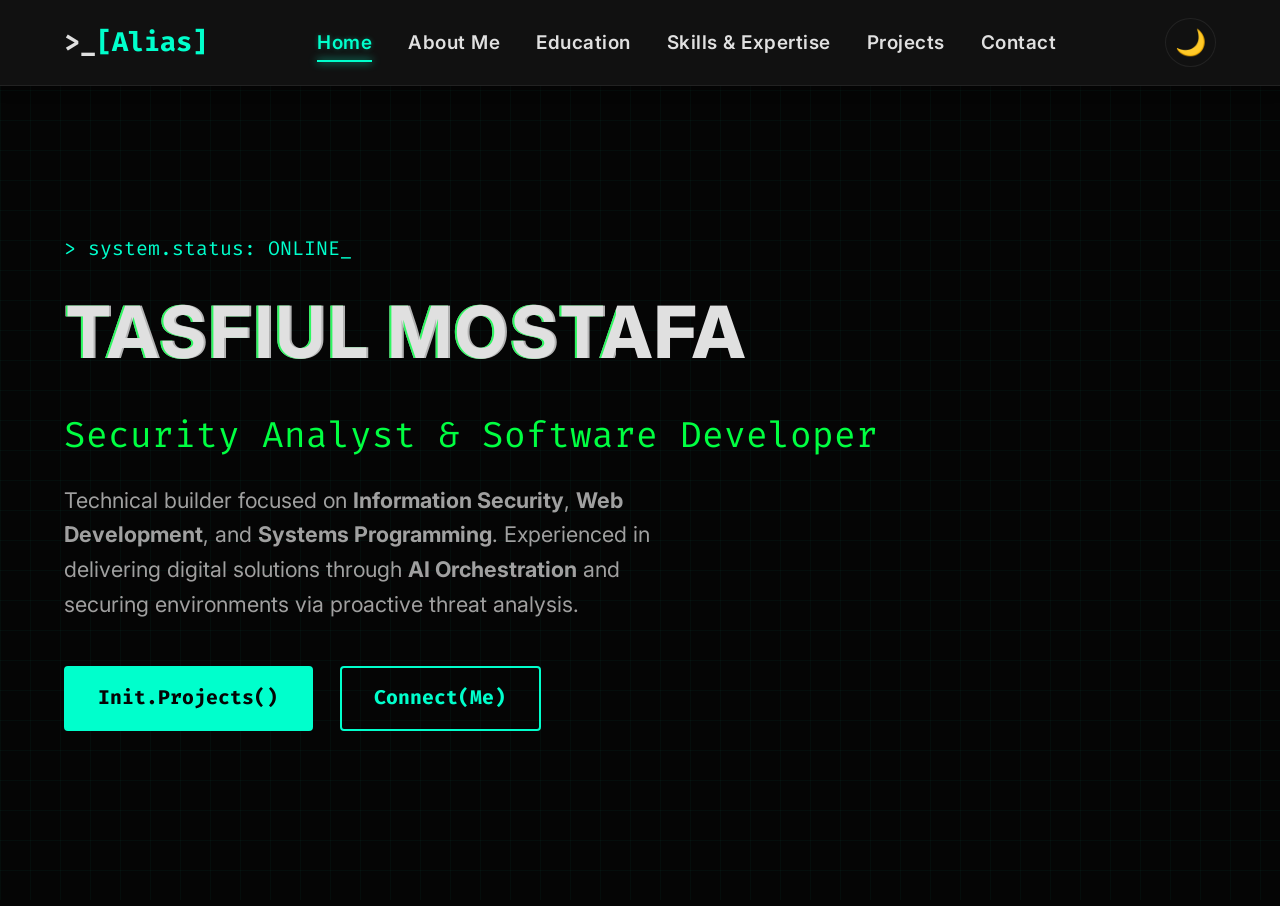
==== index.html @ ad404eb0 "CyberSec Portfolio" ====
<!DOCTYPE html>
<html lang="en">

<head>
  <meta charset="UTF-8">
  <meta name="viewport" content="width=device-width, initial-scale=1.0">
  <title>Portfolio | Home</title>

  <!-- SEO Best Practices -->
  <meta name="description" content="Cyber Security Specialist and Developer Portfolio">

  <link rel="stylesheet" href="css/style.css">
  <script src="js/main.js" defer></script>
</head>

<body>
  <!-- Navbar Placeholder injected via JS -->
  <div id="navbar-placeholder"></div>

  <main>
    <section class="hero">
      <p class="status mono-text">&gt; system.status: <span class="typewrite" data-wait="2000"
          data-words='["ONLINE", "SECURE", "READY"]'></span><span class="cursor">_</span></p>

      <!-- Placeholder name -->
      <h1 class="glitch" data-text="Tasfiul Mostafa">Tasfiul Mostafa</h1>

      <h2>Security Analyst & Software Developer</h2>

      <p>Technical builder focused on <strong>Information Security</strong>,
        <strong>Web Development</strong>, and <strong>Systems Programming</strong>.
        Experienced in delivering digital solutions through <strong>AI Orchestration</strong>
        and securing environments via proactive threat analysis.
      </p>

      <div class="cta-group">
        <a href="projects.html" class="btn btn-primary" id="btn-projects">Init.Projects()</a>
        <a href="contact.html" class="btn btn-outline" id="btn-contact">Connect(Me)</a>
      </div>
    </section>
  </main>

  <style>
    /* Blinking cursor for typewriter effect */
    .cursor {
      display: inline-block;
      width: 10px;
      animation: blink 0.75s step-end infinite;
      color: var(--primary-color);
    }

    @keyframes blink {

      from,
      to {
        opacity: 1;
      }

      50% {
        opacity: 0;
      }
    }
  </style>
</body>

</html>
---- css/style.css ----
@import url('https://fonts.googleapis.com/css2?family=Fira+Code:wght@400;700&family=Inter:wght@300;400;600;800&display=swap');

:root {
  --bg-color: #050505;
  --text-color: #e0e0e0;
  --muted-color: #a0a0a0;
  --btn-text: #050505;
  --primary-color: #00ffcc;
  /* Cyan */
  --secondary-color: #00ff41;
  /* Green */
  --secondary-bg: #111111;
  --border-color: #222222;
  --font-main: 'Inter', system-ui, sans-serif;
  --font-mono: 'Fira Code', 'Courier New', monospace;
  --transition-speed: 0.3s;
}

[data-theme="light"] {
  --bg-color: #f4f4f9;
  --text-color: #1a1a1a;
  --muted-color: #444444;
  --btn-text: #ffffff;
  --primary-color: #005bb5;
  --secondary-color: #007700;
  --secondary-bg: #ffffff;
  --border-color: #cccccc;
}

* {
  margin: 0;
  padding: 0;
  box-sizing: border-box;
}

html {
  font-size: 18px;
  /* Globally increases base size for zoomed readability, 1rem = 18px */
}

body {
  font-size: 1.1rem;
  /* Slightly larger base body text */
  background-color: var(--bg-color);
  color: var(--text-color);
  font-family: var(--font-main);
  line-height: 1.6;
  transition: background-color var(--transition-speed), color var(--transition-speed);
  overflow-x: hidden;
  position: relative;
}

/* Grid Background */
body::before {
  content: "";
  position: absolute;
  top: 0;
  left: 0;
  width: 100vw;
  height: 100vh;
  background-image: linear-gradient(rgba(0, 255, 204, 0.03) 1px, transparent 1px),
    linear-gradient(90deg, rgba(0, 255, 204, 0.03) 1px, transparent 1px);
  background-size: 30px 30px;
  z-index: -1;
  pointer-events: none;
}

.mono-text {
  font-family: var(--font-mono);
  color: var(--primary-color);
}

/* Navbar */
.navbar {
  display: flex;
  justify-content: space-between;
  align-items: center;
  padding: 1rem 5%;
  background-color: var(--secondary-bg);
  border-bottom: 1px solid var(--border-color);
  position: sticky;
  top: 0;
  z-index: 1000;
  box-shadow: 0 4px 12px rgba(0, 0, 0, 0.3);
}

.nav-brand {
  font-size: 1.5rem;
  font-weight: 800;
  text-decoration: none;
  font-family: var(--font-mono);
  color: var(--text-color);
  transition: text-shadow var(--transition-speed);
}

.nav-brand span {
  color: var(--primary-color);
}

.nav-brand:hover {
  text-shadow: 0 0 10px var(--primary-color);
}

.nav-links {
  display: flex;
  list-style: none;
  gap: 2rem;
}

.nav-links li a {
  text-decoration: none;
  color: var(--text-color);
  font-weight: 600;
  font-size: 1.05rem;
  letter-spacing: 0.5px;
  position: relative;
  transition: color var(--transition-speed);
  padding: 0.5rem 0;
}

.nav-links li a::after {
  content: '';
  position: absolute;
  width: 0;
  height: 2px;
  display: block;
  margin-top: 2px;
  right: 0;
  background: var(--primary-color);
  transition: width 0.3s ease, right 0.3s ease, box-shadow 0.3s ease;
}

.nav-links li a:hover::after,
.nav-links li a.active::after {
  width: 100%;
  left: 0;
  box-shadow: 0 0 8px var(--primary-color);
}

.nav-links li a:hover,
.nav-links li a.active {
  color: var(--primary-color);
  text-shadow: 0 0 5px rgba(0, 255, 204, 0.3);
}

/* Theme Toggle */
.theme-toggle {
  background: none;
  border: 1px solid var(--border-color);
  color: var(--text-color);
  font-size: 1.4rem;
  cursor: pointer;
  padding: 0.5rem;
  border-radius: 50%;
  transition: transform 0.3s cubic-bezier(0.175, 0.885, 0.32, 1.275), box-shadow 0.3s, background-color 0.3s, border-color 0.3s;
}

.theme-toggle:hover {
  transform: rotate(20deg) scale(1.15);
  box-shadow: 0 0 15px var(--primary-color);
  border-color: var(--primary-color);
  color: var(--primary-color);
}

@keyframes pop-animation {
  0% {
    transform: scale(1);
  }

  50% {
    transform: scale(1.4) rotate(10deg);
  }

  100% {
    transform: scale(1.15) rotate(20deg);
  }
}

.theme-toggle.pop {
  animation: pop-animation 0.4s ease-out forwards;
}

/* Base Layout & Utilities */
main {
  padding: 2rem 5%;
  min-height: calc(100vh - 80px);
}

/* Buttons */
.btn {
  display: inline-block;
  padding: 0.8rem 1.8rem;
  text-decoration: none;
  font-family: var(--font-mono);
  font-weight: 700;
  border-radius: 4px;
  transition: transform 0.2s cubic-bezier(0.175, 0.885, 0.32, 1.275), box-shadow 0.2s, background-color 0.2s;
  cursor: pointer;
  border: 2px solid transparent;
}

.btn-primary {
  background-color: var(--primary-color);
  color: var(--btn-text);
  border-color: var(--primary-color);
}

.btn-primary:hover {
  transform: translateY(-5px) scale(1.05);
  box-shadow: 0 10px 20px rgba(0, 255, 204, 0.4);
}

.btn-outline {
  background-color: transparent;
  color: var(--primary-color);
  border: 2px solid var(--primary-color);
}

.btn-outline:hover {
  transform: translateY(-5px) scale(1.05);
  box-shadow: 0 10px 20px rgba(0, 255, 204, 0.2);
  background-color: rgba(0, 255, 204, 0.1);
}

/* Glitch Effect */
.glitch {
  position: relative;
  font-size: 4rem;
  font-weight: 800;
  text-transform: uppercase;
  letter-spacing: 2px;
  color: var(--text-color);
  display: inline-block;
}

.glitch::before,
.glitch::after {
  content: attr(data-text);
  position: absolute;
  top: 0;
  left: 0;
  width: 100%;
  height: 100%;
  opacity: 0.8;
}

.glitch::before {
  left: 2px;
  text-shadow: -2px 0 var(--secondary-color);
  clip: rect(24px, 550px, 90px, 0);
  animation: glitch-anim-2 3s infinite linear alternate-reverse;
}

.glitch::after {
  left: -2px;
  text-shadow: -2px 0 var(--primary-color);
  clip: rect(85px, 550px, 140px, 0);
  animation: glitch-anim 2.5s infinite linear alternate-reverse;
}

.glitch:hover::before {
  animation-duration: 0.2s;
}

.glitch:hover::after {
  animation-duration: 0.2s;
}

@keyframes glitch-anim {
  0% {
    clip: rect(21px, 9999px, 83px, 0);
  }

  20% {
    clip: rect(6px, 9999px, 89px, 0);
  }

  40% {
    clip: rect(98px, 9999px, 32px, 0);
  }

  60% {
    clip: rect(25px, 9999px, 66px, 0);
  }

  80% {
    clip: rect(51px, 9999px, 19px, 0);
  }

  100% {
    clip: rect(38px, 9999px, 88px, 0);
  }
}

@keyframes glitch-anim-2 {
  0% {
    clip: rect(10px, 9999px, 48px, 0);
  }

  20% {
    clip: rect(91px, 9999px, 13px, 0);
  }

  40% {
    clip: rect(32px, 9999px, 78px, 0);
  }

  60% {
    clip: rect(74px, 9999px, 21px, 0);
  }

  80% {
    clip: rect(15px, 9999px, 63px, 0);
  }

  100% {
    clip: rect(82px, 9999px, 4px, 0);
  }
}

/* Home Hero Section */
.hero {
  display: flex;
  flex-direction: column;
  justify-content: center;
  align-items: flex-start;
  min-height: 80vh;
}

.hero .status {
  font-size: 1.1rem;
  margin-bottom: 0.5rem;
}

.hero h2 {
  font-size: 2rem;
  margin: 1rem 0;
  color: var(--secondary-color);
  font-family: var(--font-mono);
  font-weight: 400;
}

.hero>p:not(.status) {
  font-size: 1.2rem;
  max-width: 600px;
  margin-bottom: 2.5rem;
  color: var(--muted-color);
}

.cta-group {
  display: flex;
  gap: 1.5rem;
}

/* Animations using plain CSS for page load */
@keyframes slideDown {
  from {
    opacity: 0;
    transform: translateY(-20px);
  }

  to {
    opacity: 1;
    transform: translateY(0);
  }
}

@keyframes fadeIn {
  from {
    opacity: 0;
  }

  to {
    opacity: 1;
  }
}

.hero>* {
  animation: slideDown 0.8s cubic-bezier(0.175, 0.885, 0.32, 1.275) backwards;
}

.hero .status {
  animation-delay: 0.1s;
}

.hero h1 {
  animation-delay: 0.3s;
}

.hero h2 {
  animation-delay: 0.5s;
}

.hero>p:not(.status) {
  animation-delay: 0.7s;
}

.hero .cta-group {
  animation-delay: 0.9s;
}

/* ============================
   Page Specific Styles
   ============================ */

/* Animating entries for non-home pages */
.page-content {
  animation: slideDown 0.6s cubic-bezier(0.175, 0.885, 0.32, 1.275) backwards;
}

/* Page Header */
.page-title {
  font-size: 1.8rem;
  margin-bottom: 2rem;
  border-bottom: 1px solid var(--border-color);
  padding-bottom: 0.5rem;
  color: var(--secondary-color);
}

/* About Page */
.about-section {
  display: flex;
  align-items: center;
  gap: 4rem;
  margin-bottom: 4rem;
}

.about-section:last-child {
  margin-bottom: 2rem;
}

.about-section.flex-reverse {
  flex-direction: row-reverse;
}

.about-img-wrapper {
  flex: 1;
  display: flex;
  justify-content: center;
}

.about-text {
  flex: 2;
}

.profile-img {
  width: 100%;
  max-width: 400px;
  border-radius: 8px;
  border: 2px solid var(--primary-color);
  box-shadow: 0 0 20px rgba(0, 255, 204, 0.1);
  transition: transform 0.3s ease, box-shadow 0.3s ease;
}

.profile-img:hover {
  transform: scale(1.03);
  box-shadow: 0 0 30px rgba(0, 255, 204, 0.4);
}

.about-text h2,
.about-text h3 {
  color: var(--primary-color);
  margin-bottom: 1rem;
  margin-top: 1.5rem;
  font-family: var(--font-mono);
}

.personal-details {
  list-style: none;
  background-color: var(--secondary-bg);
  padding: 1.5rem;
  border-left: 3px solid var(--primary-color);
  margin-bottom: 2rem;
  border-radius: 4px;
}

.personal-details li {
  margin-bottom: 0.8rem;
  font-size: 1.1rem;
}

.personal-details strong {
  color: var(--primary-color);
  margin-right: 0.5rem;
}

.about-text p {
  font-size: 1.1rem;
  color: var(--muted-color);
  margin-bottom: 1rem;
}

/* ============================
   Tables & Data (Education)
   ============================ */
.data-table-wrapper {
  overflow-x: auto;
  margin-top: 2rem;
  background-color: var(--secondary-bg);
  border-radius: 8px;
  border: 1px solid var(--border-color);
  box-shadow: 0 4px 15px rgba(0, 0, 0, 0.2);
}

.data-table {
  width: 100%;
  border-collapse: collapse;
  text-align: left;
}

.data-table th,
.data-table td {
  padding: 1.2rem 1.5rem;
  border-bottom: 1px solid var(--border-color);
}

.data-table th {
  background-color: rgba(0, 255, 204, 0.05);
  color: var(--primary-color);
  font-family: var(--font-mono);
  font-weight: 700;
  text-transform: uppercase;
  letter-spacing: 1px;
}

.data-table tr:last-child td {
  border-bottom: none;
}

.data-table tr:hover td {
  background-color: rgba(0, 255, 204, 0.02);
}

.data-table td.highlight {
  color: var(--secondary-color);
  font-weight: 600;
}

/* ============================
   Skills & Proficiency Labels
   ============================ */
.skills-wrapper {
  display: flex;
  flex-direction: column;
  gap: 3rem;
  margin-top: 2rem;
}

.skill-cols {
  display: grid;
  grid-template-columns: 1fr 1fr;
  gap: 3rem;
  align-items: flex-start;
}

.skill-category h3 {
  color: var(--secondary-color);
  font-family: var(--font-mono);
  margin-bottom: 1.5rem;
  font-size: 1.5rem;
  border-bottom: 2px dashed var(--border-color);
  padding-bottom: 0.5rem;
}

.skill-sub-category {
  color: var(--primary-color);
  font-size: 1.1rem;
  margin: 1.5rem 0 1rem;
  border-bottom: 1px solid var(--border-color);
  padding-bottom: 0.3rem;
  letter-spacing: 1px;
}

.skill-col .skill-sub-category:first-child {
  margin-top: 0;
}

.skill-item-new {
  display: flex;
  justify-content: space-between;
  align-items: center;
  padding: 0.8rem 1rem;
  background-color: rgba(255, 255, 255, 0.02);
  border-radius: 4px;
  margin-bottom: 0.5rem;
  border-left: 2px solid transparent;
  transition: border-color var(--transition-speed), background-color var(--transition-speed);
}

.skill-item-new:hover {
  background-color: rgba(0, 255, 204, 0.05);
  border-left-color: var(--primary-color);
}

.proficiency-label {
  padding: 0.2rem 0.6rem;
  border-radius: 4px;
  font-size: 0.8rem;
  font-family: var(--font-mono);
  font-weight: 700;
  text-transform: uppercase;
}

.prof-high {
  background-color: rgba(0, 255, 65, 0.1);
  color: #00ff41;
  /* Green */
  border: 1px solid rgba(0, 255, 65, 0.3);
}

.prof-medium {
  background-color: rgba(0, 255, 204, 0.1);
  color: #00ffcc;
  /* Cyan */
  border: 1px solid rgba(0, 255, 204, 0.3);
}

.prof-low {
  background-color: rgba(255, 165, 0, 0.1);
  color: #ffa500;
  /* Orange */
  border: 1px solid rgba(255, 165, 0, 0.3);
}

.prof-expert {
  background-color: rgba(186, 85, 211, 0.1);
  color: #ba55d3;
  /* Purple */
  border: 1px solid rgba(186, 85, 211, 0.3);
}

/* Certs Grid (Similar to Projects) */
.certs-grid {
  display: grid;
  grid-template-columns: repeat(auto-fit, minmax(300px, 1fr));
  gap: 2rem;
  margin-top: 1rem;
}

/* ============================
   Projects Page
   ============================ */
.projects-grid {
  display: grid;
  grid-template-columns: repeat(3, 1fr);
  gap: 2rem;
  margin-top: 2rem;
}

.project-card {
  background-color: var(--secondary-bg);
  border: 1px solid var(--border-color);
  border-radius: 8px;
  padding: 2rem;
  transition: transform 0.3s ease, box-shadow 0.3s ease;
  position: relative;
  overflow: hidden;
}

.project-card::before {
  content: '';
  position: absolute;
  top: 0;
  left: 0;
  width: 100%;
  height: 4px;
  background: linear-gradient(90deg, var(--primary-color), var(--secondary-color));
}

.project-card:hover {
  transform: translateY(-5px);
  box-shadow: 0 10px 25px rgba(0, 255, 204, 0.15);
  border-color: rgba(0, 255, 204, 0.3);
}

.project-title {
  color: var(--primary-color);
  font-family: var(--font-mono);
  font-size: 1.5rem;
  margin-bottom: 1rem;
}

.project-desc {
  color: var(--muted-color);
  margin-bottom: 1.5rem;
  font-size: 1rem;
}

.tech-stack {
  display: flex;
  flex-wrap: wrap;
  gap: 0.5rem;
  margin-bottom: 1.5rem;
}

.tech-tag {
  background-color: rgba(0, 255, 204, 0.1);
  color: var(--primary-color);
  padding: 0.3rem 0.8rem;
  border-radius: 20px;
  font-size: 0.85rem;
  font-family: var(--font-mono);
  border: 1px solid rgba(0, 255, 204, 0.2);
}

.project-links a {
  margin-right: 1rem;
  color: var(--text-color);
  text-decoration: none;
  font-family: var(--font-mono);
  font-size: 0.9rem;
  transition: color 0.3s;
}

.project-links a:hover {
  color: var(--secondary-color);
}

/* ============================
   Contact Page
   ============================ */
.contact-container {
  display: grid;
  grid-template-columns: 1fr 1fr;
  gap: 4rem;
  margin-top: 2rem;
}

.contact-info p {
  color: var(--muted-color);
  margin-bottom: 2rem;
}

.contact-details {
  list-style: none;
}

.contact-details li {
  margin-bottom: 1.5rem;
  display: flex;
  align-items: center;
  gap: 1rem;
  font-family: var(--font-mono);
}

.contact-details i {
  color: var(--primary-color);
  font-size: 1.5rem;
}

.contact-form {
  background-color: var(--secondary-bg);
  padding: 2.5rem;
  border-radius: 8px;
  border: 1px solid var(--border-color);
  box-shadow: 0 5px 20px rgba(0, 0, 0, 0.2);
}

.form-group {
  margin-bottom: 1.5rem;
  position: relative;
}

.form-label {
  display: block;
  margin-bottom: 0.5rem;
  color: var(--primary-color);
  font-family: var(--font-mono);
}

.form-control {
  width: 100%;
  padding: 1rem;
  background-color: var(--bg-color);
  border: 1px solid var(--border-color);
  color: var(--text-color);
  border-radius: 4px;
  font-family: var(--font-main);
  transition: border-color 0.3s, box-shadow 0.3s;
}

.form-control:focus {
  outline: none;
  border-color: var(--primary-color);
  box-shadow: 0 0 10px rgba(0, 255, 204, 0.2);
}

textarea.form-control {
  resize: vertical;
  min-height: 150px;
}

.error-msg {
  color: #ff4757;
  font-size: 0.85rem;
  margin-top: 0.5rem;
  display: none;
  font-family: var(--font-mono);
}

.form-group.invalid .form-control {
  border-color: #ff4757;
}

.form-group.invalid .error-msg {
  display: block;
  animation: fadeIn 0.3s;
}

.success-msg {
  display: none;
  padding: 1rem;
  background-color: rgba(0, 255, 65, 0.1);
  border: 1px solid var(--secondary-color);
  color: var(--secondary-color);
  margin-bottom: 1.5rem;
  border-radius: 4px;
  font-family: var(--font-mono);
}

/* ============================
   Education Timeline
   ============================ */
.education-timeline {
  display: flex;
  flex-direction: column;
  gap: 2rem;
  margin-top: 2rem;
  border-left: 2px solid var(--border-color);
  padding-left: 2rem;
}

.edu-item {
  position: relative;
  background-color: var(--secondary-bg);
  padding: 2rem;
  border-radius: 8px;
  border: 1px solid var(--border-color);
  transition: transform var(--transition-speed), box-shadow var(--transition-speed);
}

.edu-item::before {
  content: '';
  position: absolute;
  left: -2.65rem;
  top: 2rem;
  width: 1rem;
  height: 1rem;
  background-color: var(--bg-color);
  border: 2px solid var(--primary-color);
  border-radius: 50%;
  transition: background-color var(--transition-speed), box-shadow var(--transition-speed);
}

.edu-item:hover {
  transform: translateX(5px);
  box-shadow: 0 5px 20px rgba(0, 255, 204, 0.1);
  border-color: rgba(0, 255, 204, 0.3);
}

.edu-item:hover::before {
  background-color: var(--primary-color);
  box-shadow: 0 0 10px var(--primary-color);
}

.edu-year {
  font-size: 0.9rem;
  color: var(--primary-color);
  margin-bottom: 0.5rem;
  display: inline-block;
  background-color: rgba(0, 255, 204, 0.1);
  padding: 0.2rem 0.8rem;
  border-radius: 20px;
}

.edu-title {
  font-size: 1.5rem;
  color: var(--text-color);
  margin-bottom: 0.5rem;
}

.edu-institution {
  font-size: 1.1rem;
  color: var(--secondary-color);
  margin-bottom: 1rem;
  font-weight: 600;
  font-family: var(--font-mono);
}

.edu-institution span {
  color: var(--text-color);
  font-weight: normal;
  font-family: var(--font-main);
}

.edu-desc {
  color: var(--muted-color);
  margin-bottom: 1.5rem;
  line-height: 1.7;
}

.edu-result {
  font-size: 1rem;
  color: var(--text-color);
  font-weight: bold;
}

/* ============================
   Comprehensive Responsive Design
   ============================ */
@media screen and (max-width: 900px) {
  .contact-container {
    grid-template-columns: 1fr;
    gap: 2rem;
  }
}

@media screen and (max-width: 768px) {

  /* Layout & Navigation */
  main {
    padding: 1rem 4%;
  }

  .page-title {
    font-size: 1.4rem;
  }

  .navbar {
    flex-direction: column;
    padding: 1rem;
    gap: 1.5rem;
  }

  .nav-links {
    flex-wrap: wrap;
    justify-content: center;
    gap: 1rem;
  }

  /* Home */
  .glitch {
    font-size: 2.2rem;
  }

  .hero h2 {
    font-size: 1.3rem;
  }

  .hero>p:not(.status) {
    font-size: 1rem;
  }

  .cta-group {
    flex-direction: column;
    width: 100%;
    gap: 1rem;
  }

  .btn {
    width: 100%;
    text-align: center;
  }

  /* About Page */
  .about-section {
    flex-direction: column !important;
    gap: 2rem;
    margin-bottom: 3rem;
  }

  .profile-img {
    margin: 0 auto;
    display: block;
    max-width: 300px;
  }

  /* Skills */
  .skill-cols {
    grid-template-columns: 1fr;
    gap: 1.5rem;
  }

  /* Education Timeline Mobile */
  .education-timeline {
    border-left: none;
    padding-left: 0;
  }

  .edu-item::before {
    display: none;
  }

  /* Projects */
  .projects-grid {
    grid-template-columns: 1fr;
  }

  /* Contact */
  .contact-form {
    padding: 1.5rem;
  }
}
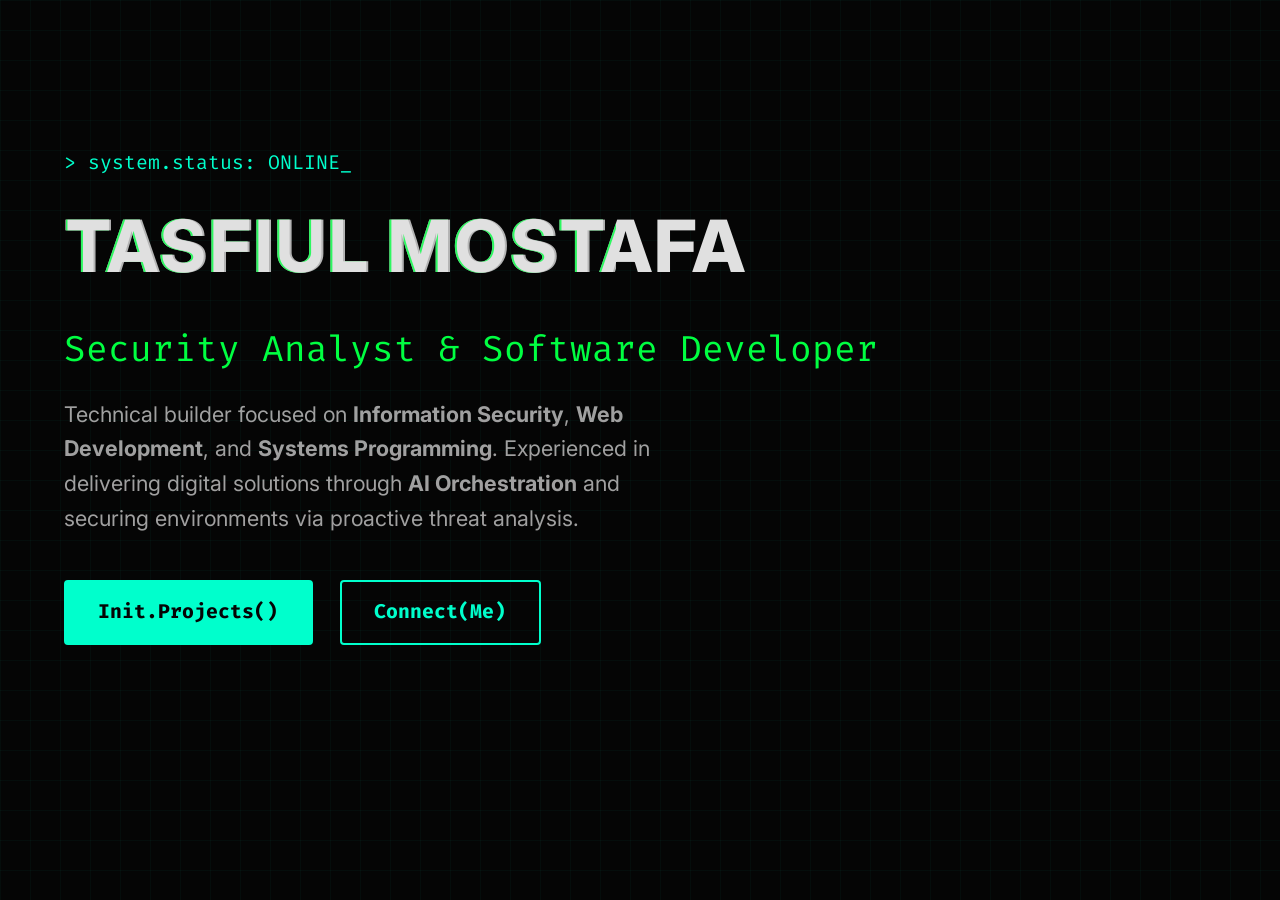
==== commit 5d6bee0c: "minor changes" ====
--- a/index.html
+++ b/index.html
@@ -9,13 +9,15 @@
   <!-- SEO Best Practices -->
   <meta name="description" content="Cyber Security Specialist and Developer Portfolio">
 
+  <!-- Favicon -->
+  <link rel="icon" type="image/x-icon" href="https://via.placeholder.com/32x32/111/00ffcc?text=F">
   <link rel="stylesheet" href="css/style.css">
   <script src="js/main.js" defer></script>
 </head>
 
 <body>
   <!-- Navbar Placeholder injected via JS -->
-  <div id="navbar-placeholder"></div>
+  <div id="60732-oreo-illustrator-cat-android-nougat-emoji.png"></div>
 
   <main>
     <section class="hero">
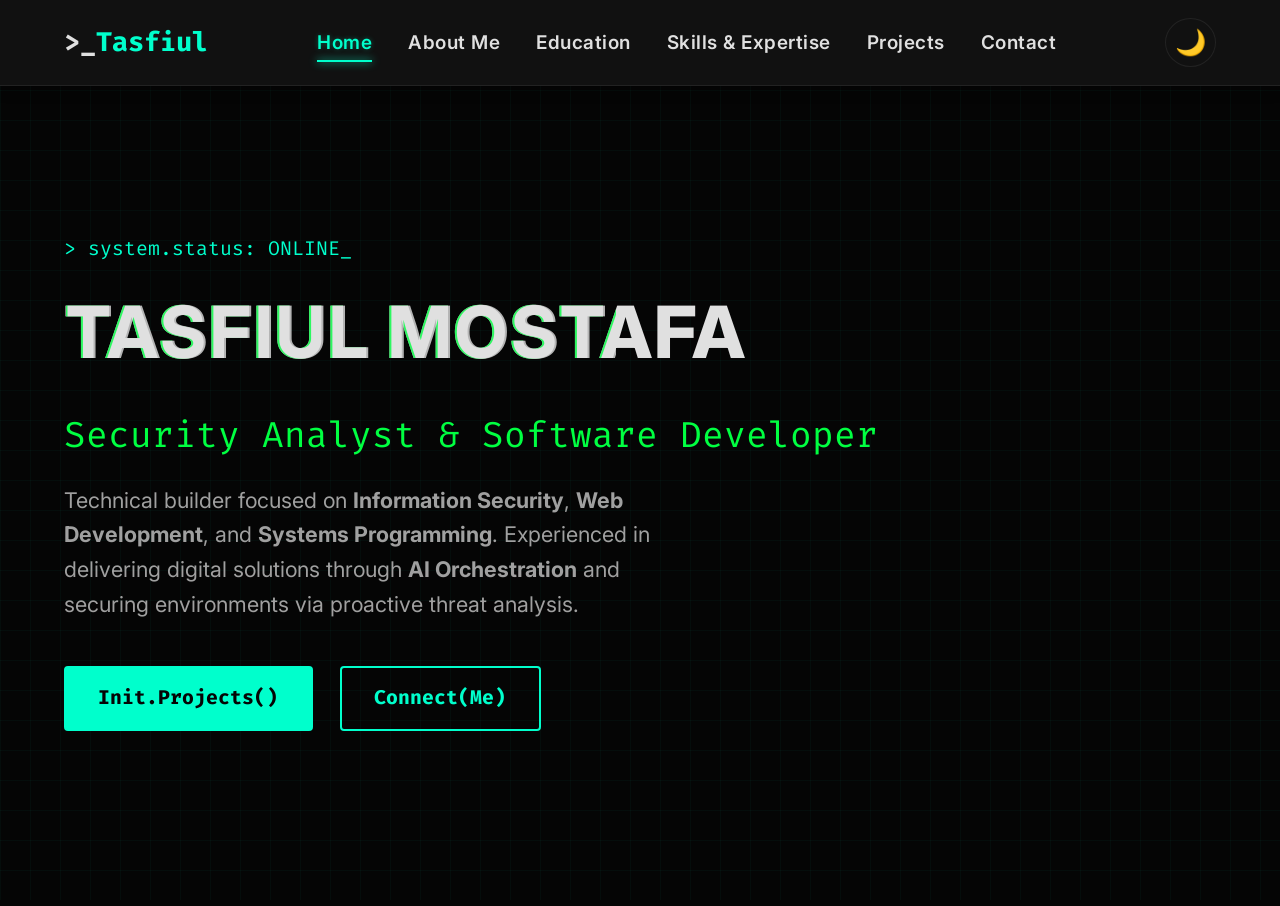
==== commit f28977b8: "minor code fixes" ====
--- a/index.html
+++ b/index.html
@@ -4,20 +4,20 @@
 <head>
   <meta charset="UTF-8">
   <meta name="viewport" content="width=device-width, initial-scale=1.0">
-  <title>Portfolio | Home</title>
+  <title>Tasfiul | Home</title>
 
   <!-- SEO Best Practices -->
   <meta name="description" content="Cyber Security Specialist and Developer Portfolio">
 
   <!-- Favicon -->
-  <link rel="icon" type="image/x-icon" href="https://via.placeholder.com/32x32/111/00ffcc?text=F">
+  <link rel="icon" type="image/png" href="60732-oreo-illustrator-cat-android-nougat-emoji.png">
   <link rel="stylesheet" href="css/style.css">
   <script src="js/main.js" defer></script>
 </head>
 
 <body>
   <!-- Navbar Placeholder injected via JS -->
-  <div id="60732-oreo-illustrator-cat-android-nougat-emoji.png"></div>
+  <div id="navbar-placeholder"></div>
 
   <main>
     <section class="hero">
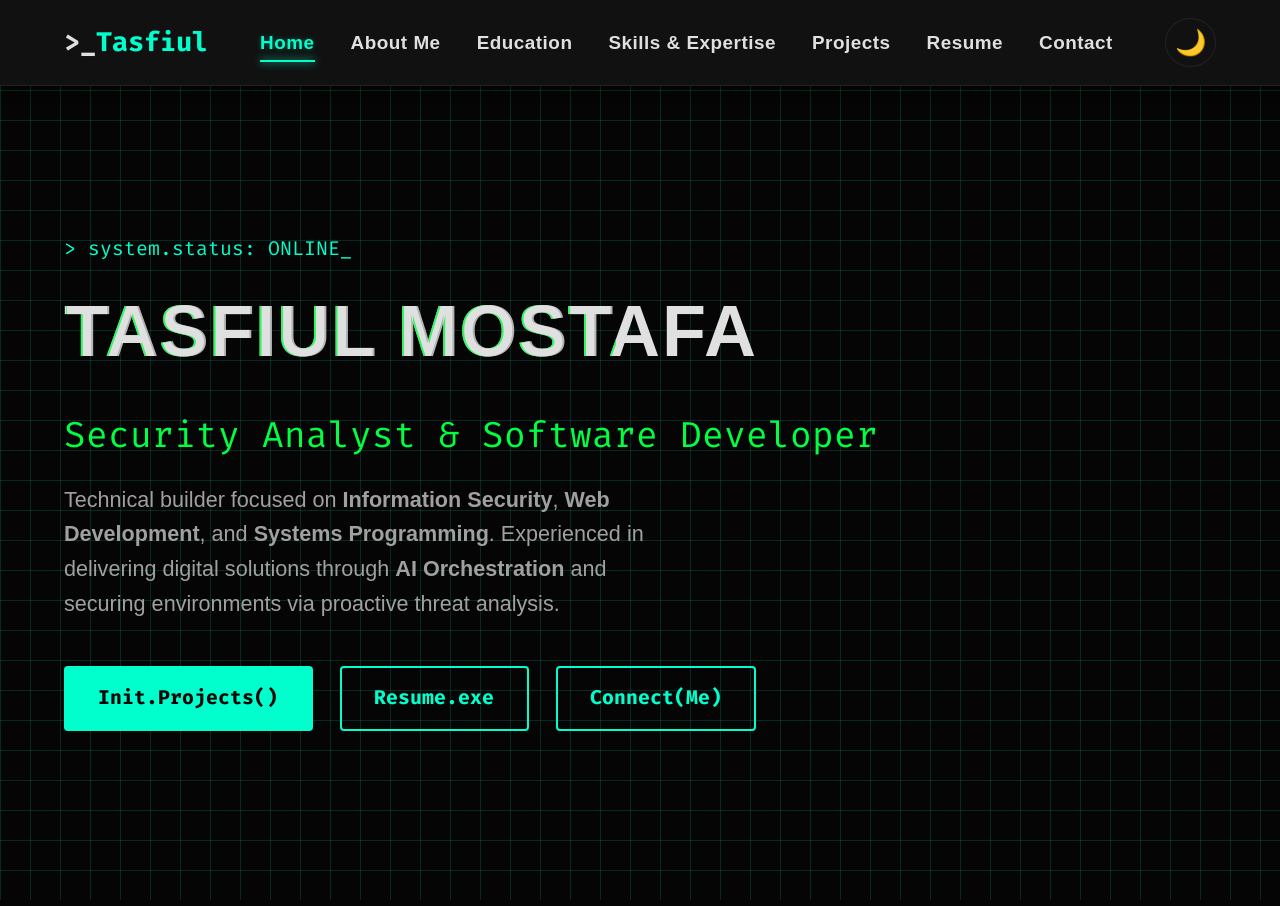
==== commit 125f01f6: "final fixes" ====
--- a/index.html
+++ b/index.html
@@ -37,6 +37,7 @@
 
       <div class="cta-group">
         <a href="projects.html" class="btn btn-primary" id="btn-projects">Init.Projects()</a>
+        <a href="assets/CV.pdf" target="_blank" class="btn btn-outline" id="btn-resume">Resume.exe</a>
         <a href="contact.html" class="btn btn-outline" id="btn-contact">Connect(Me)</a>
       </div>
     </section>
--- a/css/style.css
+++ b/css/style.css
@@ -11,9 +11,10 @@
   /* Green */
   --secondary-bg: #111111;
   --border-color: #222222;
-  --font-main: 'Inter', system-ui, sans-serif;
+  --font-main: 'Helvetica Neue', Helvetica, Arial, sans-serif;
   --font-mono: 'Fira Code', 'Courier New', monospace;
   --transition-speed: 0.3s;
+  --grid-color: rgba(0, 255, 204, 0.15);
 }
 
 [data-theme="light"] {
@@ -25,6 +26,7 @@
   --secondary-color: #007700;
   --secondary-bg: #ffffff;
   --border-color: #cccccc;
+  --grid-color: rgba(0, 91, 181, 0.12);
 }
 
 * {
@@ -53,13 +55,13 @@
 /* Grid Background */
 body::before {
   content: "";
-  position: absolute;
+  position: fixed;
   top: 0;
   left: 0;
   width: 100vw;
   height: 100vh;
-  background-image: linear-gradient(rgba(0, 255, 204, 0.03) 1px, transparent 1px),
-    linear-gradient(90deg, rgba(0, 255, 204, 0.03) 1px, transparent 1px);
+  background-image: linear-gradient(var(--grid-color) 1px, transparent 1px),
+    linear-gradient(90deg, var(--grid-color) 1px, transparent 1px);
   background-size: 30px 30px;
   z-index: -1;
   pointer-events: none;
@@ -318,6 +320,24 @@
   }
 }
 
+/* Cursor Animation */
+.cursor {
+  animation: blink 0.75s step-end infinite;
+  color: var(--primary-color);
+}
+
+@keyframes blink {
+
+  from,
+  to {
+    opacity: 1;
+  }
+
+  50% {
+    opacity: 0;
+  }
+}
+
 /* Home Hero Section */
 .hero {
   display: flex;
@@ -542,7 +562,7 @@
 .skills-wrapper {
   display: flex;
   flex-direction: column;
-  gap: 3rem;
+  gap: 5rem;
   margin-top: 2rem;
 }
 
